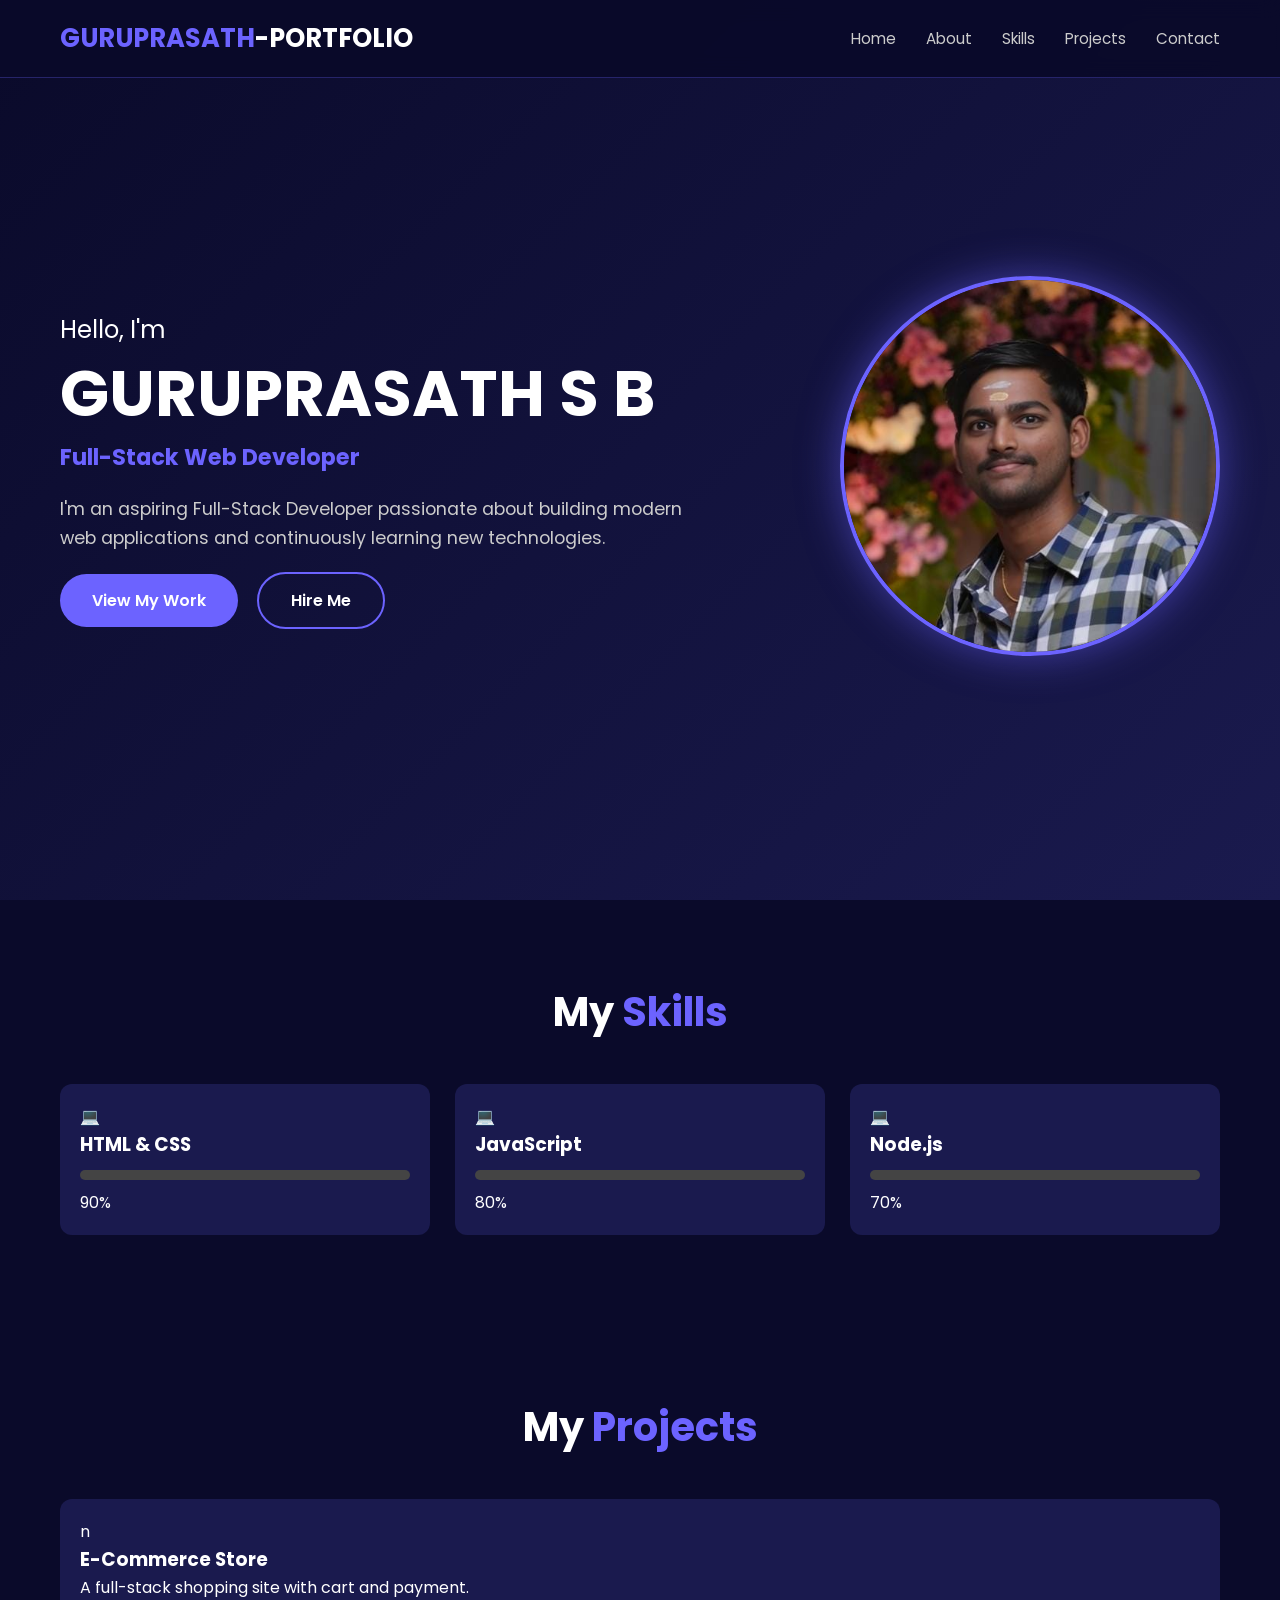
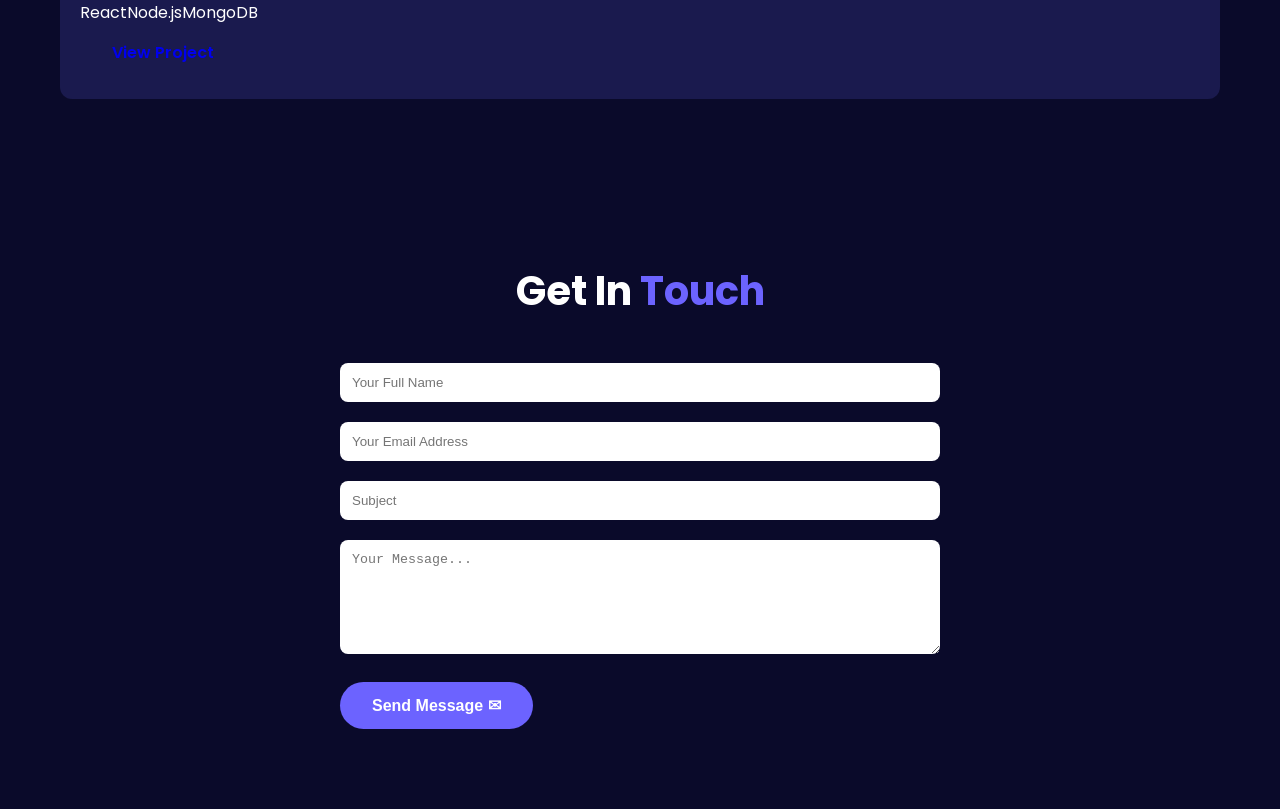
==== docs/index.html @ 96dd5c58 "Initial commit" ====
<!DOCTYPE html>
<html lang='en'>
<head>
<meta charset='UTF-8'>
<meta name='viewport' content='width=device-width, initial-scale=1.0'>
<title>My Portfolio | Your Name</title>
<link rel='stylesheet' href='style.css'>
<link rel='preconnect' href='https://fonts.googleapis.com'>
<link href='https://fonts.googleapis.com/css2?family=Poppins:wght@300;400;600
;700&display=swap'
rel='stylesheet'>
</head>
<body>
<!-- All content goes here -->
<script src='script.js'></script>
</body>
</html>

<nav id='navbar'>
<div class='nav-brand'>
<span class='highlight'>GURUPRASATH</span>-PORTFOLIO
</div>
<ul class='nav-links'>
<li><a href='#home'>Home</a></li>
<li><a href='#about'>About</a></li>
<li><a href='#skills'>Skills</a></li>
<li><a href='#projects'>Projects</a></li>
<li><a href='#contact'>Contact</a></li>
</ul>
<div class='hamburger' id='hamburger'>&#9776;</div>
</nav>

<section id='home' class='hero'>
<div class='hero-content'>
<p class='greeting'>Hello, I'm</p>
<h1 class='hero-name'>GURUPRASATH S B</h1>
<h2 class='hero-role'>Full-Stack Web Developer</h2>
<p class='hero-desc'>
I'm an aspiring Full-Stack Developer passionate about building modern web applications and continuously learning new technologies.
</p>
<div class='hero-buttons'>
<a href='#projects' class='btn btn-primary'>View My Work</a>
<a href='#contact' class='btn btn-secondary'>Hire Me</a>
</div>
</div>
<div class='hero-image'>
<img src="GPIC.jpeg" alt="Profile Photo">
</div>
</section> 

<section id='skills' class='skills-section'>
<h2 class='section-title'>My <span class='highlight'>Skills</span></h2>
<div class='skills-grid'>
<div class='skill-card'>
<div class='skill-icon'>💻</div>
<h3>HTML & CSS</h3>
<div class='skill-bar'><div class='skill-fill' data-width='90'></div></div>
<span>90%</span>
</div>
<div class='skill-card'>
<div class='skill-icon'>💻</div>
<h3>JavaScript</h3>
<div class='skill-bar'><div class='skill-fill' data-width='80'></div></div>
<span>80%</span>
</div>
<div class='skill-card'>
<div class='skill-icon'>💻</div>
<h3>Node.js</h3>
<div class='skill-bar'><div class='skill-fill' data-width='70'></div></div>
<span>70%</span>
</div>
</div>
</section>

<section id='projects' class='projects-section'>
<h2 class='section-title'>My <span class='highlight'>Projects</span></h2>
<div class='projects-grid'>
<div class='project-card'>
<div class='project-img'>n</div>
<h3>E-Commerce Store</h3>
<p>A full-stack shopping site with cart and payment.</p>
<div class='project-tags'>
<span>React</span><span>Node.js</span><span>MongoDB</span>
</div>
<a href='#' class='btn btn-small'>View Project</a>
</div>
<!-- Add more project cards following the same pattern -->
</div>
</section>


<section id='contact' class='contact-section'>
<h2 class='section-title'>Get In <span class='highlight'>Touch</span></h2>
<form id='contactForm'>
<div class='form-group'>
<input type='text' id='name' placeholder='Your Full Name' required>
</div>
<div class='form-group'>
<input type='email' id='email' placeholder='Your Email Address' required>
</div>
<div class='form-group'>
<input type='text' id='subject' placeholder='Subject'>
</div>
<div class='form-group'>
<textarea id='message' rows='6' placeholder='Your Message...'
required></textarea>
</div>
<button type='submit' class='btn btn-primary'>Send Message &#9993;</button>
<p id='form-status'></p>
</form>
</section>
---- docs/style.css ----
:root {--primary: #6C63FF; /* purple - main accent colour */--secondary: #F50057; /* pink - hover/button colour */--dark: #0A0A2A; /* dark background */--light: #F8F9FA; /* light background */--text: #333333; /* body text */--white: #FFFFFF;--shadow: 0 10px 30px rgba(0,0,0,0.1);--transition: all 0.3s ease;--border-radius: 12px;
}
* {
margin: 0;
padding: 0;
box-sizing: border-box; /* includes padding in element width */
}
body {
    font-family: 'Poppins', sans-serif;
color: var(--text);
line-height: 1.6;
background: var(--dark);
scroll-behavior: smooth;
}

#navbar {
position: fixed; /* stays at top while scrolling */
top: 0; left: 0; right: 0;
display: flex;
justify-content: space-between;
align-items: center;
padding: 18px 60px;
background: rgba(10,10,42,0.95);
backdrop-filter: blur(10px); /* frosted glass effect */
z-index: 1000;
border-bottom: 1px solid rgba(108,99,255,0.3);
}
.nav-brand { font-size: 1.6rem; font-weight: 700; color: var(--white); }
.highlight { color: var(--primary); }
.nav-links { display: flex; gap: 30px; list-style: none; }
.nav-links a {
color: #CCC;
text-decoration: none;
font-size: 0.95rem;
transition: var(--transition);
position: relative;
}
.nav-links a::after { /* underline animation on hover */
content: '';
position: absolute;
bottom: -4px; left: 0;
width: 0; height: 2px;
background: var(--primary);
transition: width 0.3s;
}
.nav-links a:hover::after { width: 100%; }
.nav-links a:hover { color: var(--white); }

.hero {
min-height: 100vh;
display: flex;
align-items: center;
justify-content: space-between;
padding: 100px 60px 60px;
background: linear-gradient(135deg, var(--dark) 0%, #1a1a4e 100%);
}
.hero-name {
font-size: clamp(2.5rem, 5vw, 4rem); /* responsive font size */
color: var(--white);
line-height: 1.1;
margin: 10px 0;
}
.hero-role { font-size: 1.4rem; color: var(--primary); margin-bottom: 20px; }
.btn {
display: inline-block;
padding: 14px 32px;
border-radius: 50px;
text-decoration: none;
font-weight: 600;
transition: var(--transition);
cursor: pointer;
border: none;
font-size: 1rem;
}
.btn-primary { background: var(--primary); color: var(--white); }
.btn-primary:hover { background: var(--secondary); transform:
translateY(-3px); }
.btn-secondary {
background: transparent;
color: var(--white);
border: 2px solid var(--primary);
margin-left: 15px;
}
.btn-secondary:hover { background: var(--primary); }
.hero-image img {
width: 380px; height: 380px;
border-radius: 50%;
object-fit: cover;
border: 4px solid var(--primary);
box-shadow: 0 0 40px rgba(108,99,255,0.5);
}

@media (max-width: 768px) {
.hero {
flex-direction: column; /* stack vertically on small screens */
text-align: center;
padding: 100px 20px 40px;
}
.hero-image img { width: 250px; height: 250px; margin-top: 30px; }
#navbar { padding: 15px 20px; }
.nav-links { display: none; } /* hide on mobile, show hamburger */
.hamburger { display: block; color: white; font-size: 1.8rem; cursor:
pointer; }
.projects-grid { grid-template-columns: 1fr; }
.skills-grid { grid-template-columns: 1fr; }
}
@media (min-width: 769px) {
.hamburger { display: none; }
}
.greeting {
    color: var(--white);
    font-size: 1.5rem;
    margin-bottom: 10px;
}

.hero-desc {
    color: #CCCCCC;
    font-size: 1.1rem;
    margin: 20px 0;
    max-width: 650px;
}
.skills-section,
.projects-section,
.contact-section {
    padding: 80px 60px;
    background: var(--dark);
    color: var(--white);
}

.section-title {
    text-align: center;
    font-size: 2.5rem;
    margin-bottom: 40px;
}

.skills-grid,
.projects-grid {
    display: grid;
    grid-template-columns: repeat(auto-fit, minmax(250px, 1fr));
    gap: 25px;
}

.skill-card,
.project-card {
    background: #1a1a4e;
    padding: 20px;
    border-radius: 12px;
}

.skill-bar {
    width: 100%;
    height: 10px;
    background: #444;
    border-radius: 5px;
    overflow: hidden;
    margin: 10px 0;
}

.skill-fill {
    width: 0;
    height: 100%;
    background: var(--primary);
    transition: width 1.5s ease;
}

.contact-section form {
    max-width: 600px;
    margin: auto;
}

.form-group {
    margin-bottom: 20px;
}

.form-group input,
.form-group textarea {
    width: 100%;
    padding: 12px;
    border: none;
    border-radius: 8px;
}
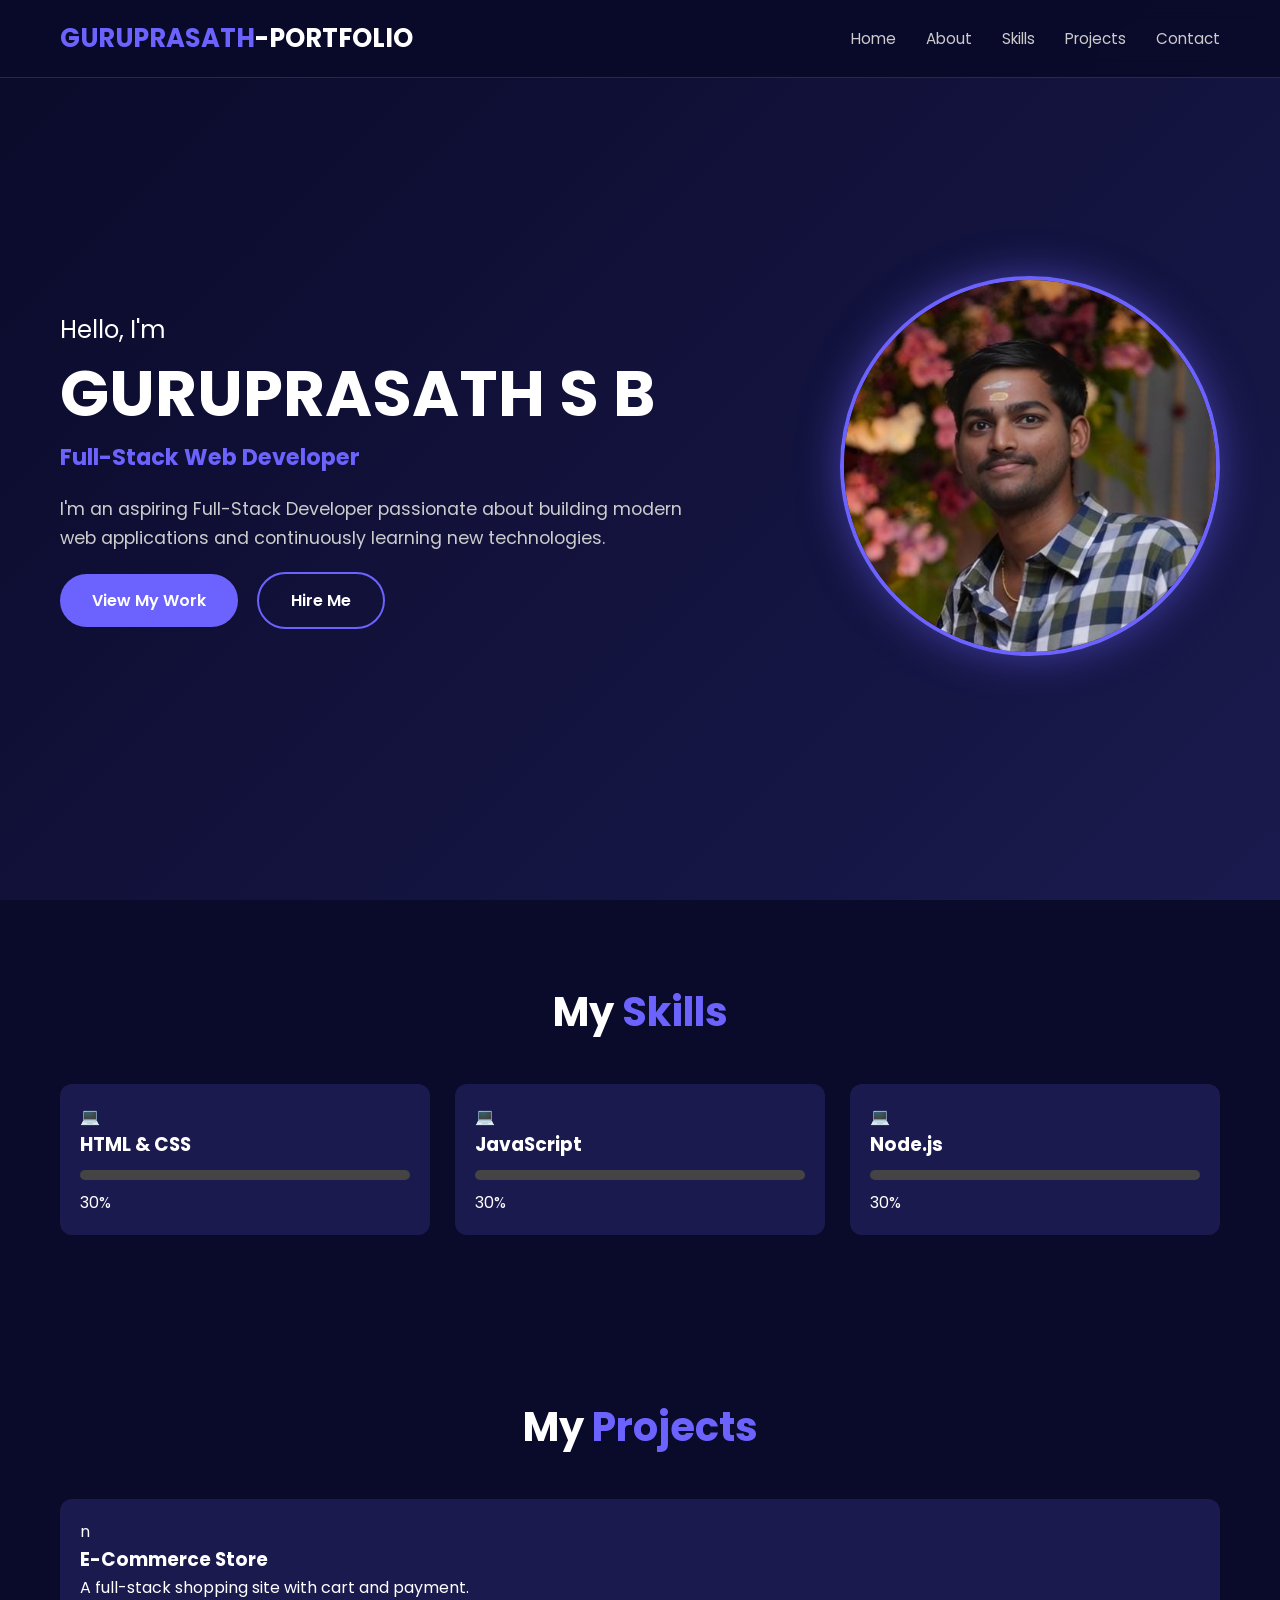
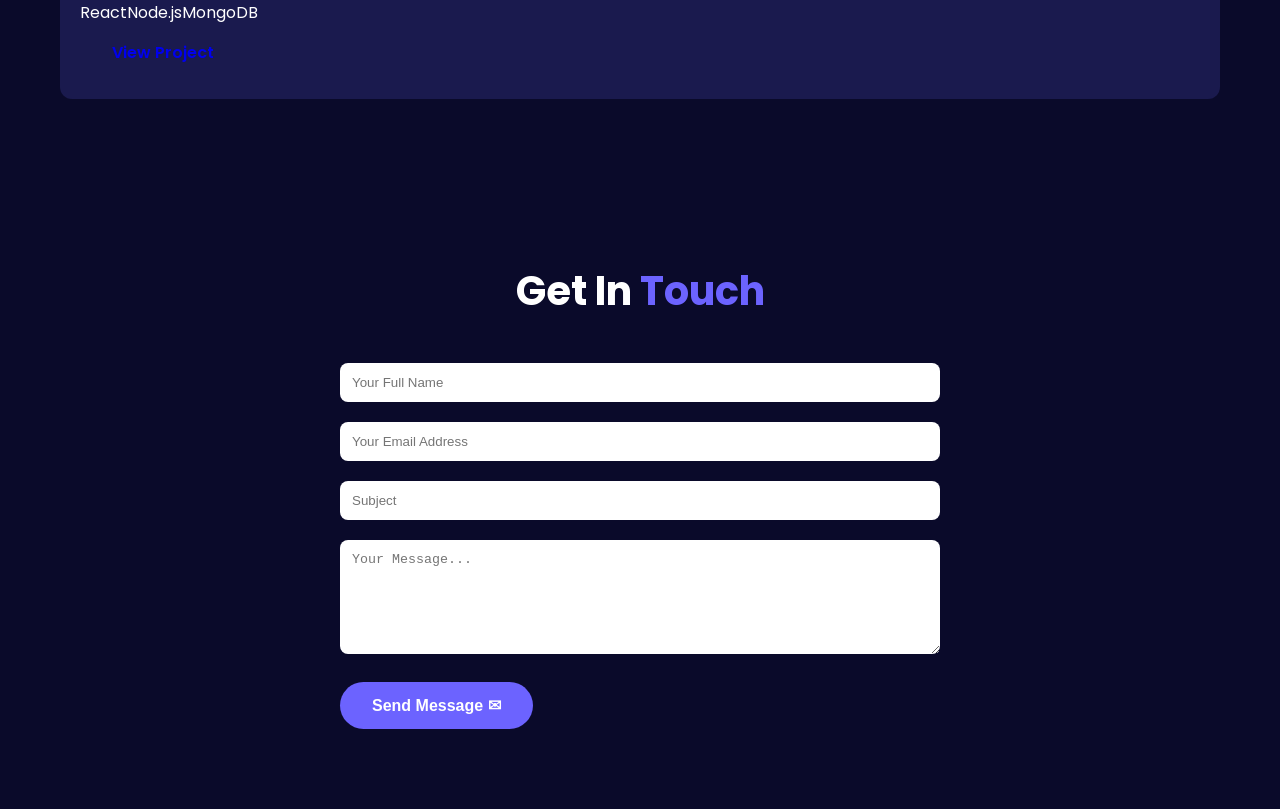
==== commit 67e258a2: "Update index.html" ====
--- a/docs/index.html
+++ b/docs/index.html
@@ -54,20 +54,20 @@
 <div class='skill-card'>
 <div class='skill-icon'>💻</div>
 <h3>HTML & CSS</h3>
-<div class='skill-bar'><div class='skill-fill' data-width='90'></div></div>
-<span>90%</span>
+<div class='skill-bar'><div class='skill-fill' data-width='30'></div></div>
+<span>30%</span>
 </div>
 <div class='skill-card'>
 <div class='skill-icon'>💻</div>
 <h3>JavaScript</h3>
-<div class='skill-bar'><div class='skill-fill' data-width='80'></div></div>
-<span>80%</span>
+<div class='skill-bar'><div class='skill-fill' data-width='40'></div></div>
+<span>30%</span>
 </div>
 <div class='skill-card'>
 <div class='skill-icon'>💻</div>
 <h3>Node.js</h3>
-<div class='skill-bar'><div class='skill-fill' data-width='70'></div></div>
-<span>70%</span>
+<div class='skill-bar'><div class='skill-fill' data-width='30'></div></div>
+<span>30%</span>
 </div>
 </div>
 </section>
